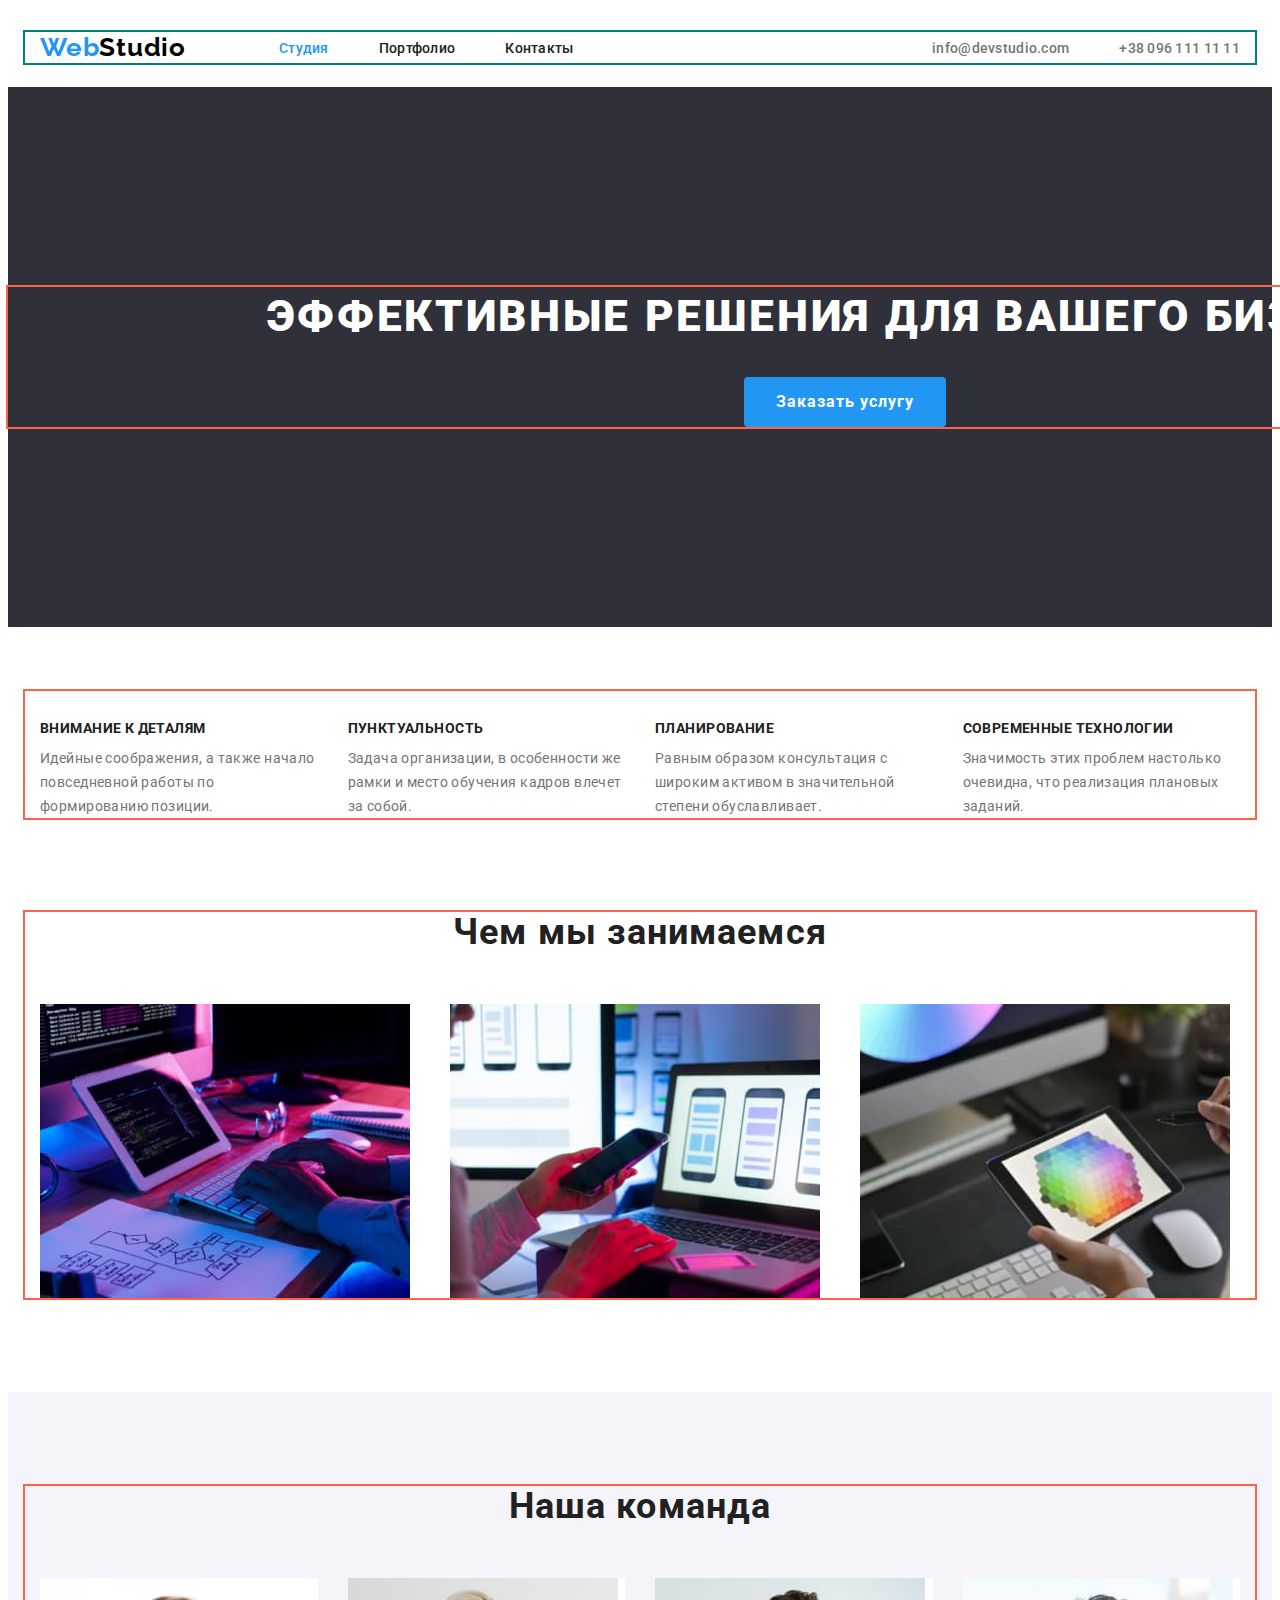
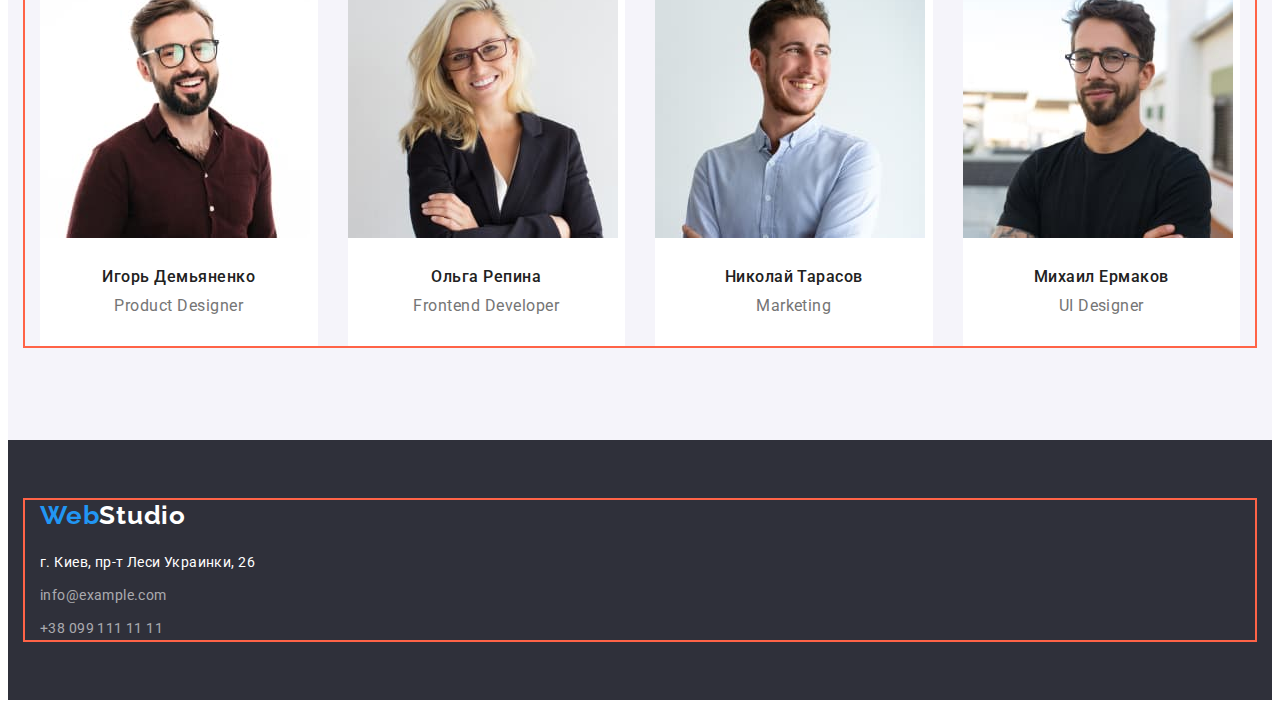
==== index.html @ b72fddce "fixed items lists" ====
<!DOCTYPE html>
<html lang="ru">
<head>
    <meta charset="UTF-8">
    <meta http-equiv="X-UA-Compatible" content="IE=edge">
    <meta name="viewport" content="width=device-width, initial-scale=1.0">
    <title>Веб Студия</title>
    <link rel="stylesheet" href="https://cdnjs.cloudflare.com/ajax/libs/modern-normalize/1.0.0/modern-normalize.min.css"
        integrity="sha512-ISS7cAi1PEhQ8jnbJpJZMd29NlhNj4AWYyLOSp2CE/CsHxTCu+r+t0D2yoJudVrd0/8fTVPUVDzY5Tvli75u/g=="
        crossorigin="anonymous" />
    <link rel="preconnect" href="https://fonts.gstatic.com">
    <link href="https://fonts.googleapis.com/css2?family=Raleway:wght@700&family=Roboto:wght@400;500;700;900&display=swap"
        rel="stylesheet">
    <link rel="stylesheet" href="./css/styles.css">
</head>

<body>

     <!-- Шапка! -->
    <header class="page-header">
        <div class="container">
            <nav class="main-nav">
                <a  class="logo logo-light-theme link"
                    href="#"
                    target="_blank"
                    rel="noopener noreferrer"
                    lang="en"
                    aria-label="Web Studio">
                    <span class="logo-text">Web</span>Studio
                </a>
                <ul class="site-nav list">
                    <li class="nav-item">
                        <a class="nav-link link current-page" href="./index.html">Студия</a>
                    </li>
                    <li class="nav-item">
                        <a class="nav-link link" href="./portfolio.html">Портфолио</a>
                    </li>
                    <li class="nav-item">
                        <a class="nav-link link" href="#">Контакты</a>
                    </li>
                </ul>
            </nav>

            <ul class="contacts-header list">
                <li class="contacts-header-item">
                    <a class="contacts-header-link link" href="mailto:info@devstudio.com">info@devstudio.com</a>
                </li>
                <li class="contacts-header-item tel">
                    <a class="contacts-header-link link tel" href="tel:+380961111111">+38 096 111 11 11</a>
                </li>
            </ul>
        </div>
    </header>


    <main>

        <!-- Герой!  -->

        <section class="hero">
            <div class="container">
                <h1 class="hero-title">Эффективные решения для вашего бизнеса</h1>
                <button class="modal-button button" type="button">Заказать услугу</button>
            </div>
        </section>


        <!-- Особенности! -->

        <section class="features">
            <div class="container">
                <h2 class="visually-hidden">Наши Особенности</h2>
                <ul class="features-list list">
                    <li class="features-item">
                        <h3 class="features-title">Внимание к деталям</h3>
                        <p class="features-desc">Идейные соображения, а также начало повседневной работы по формированию позиции.</p>
                    </li>
                    <li class="features-item">
                        <h3 class="features-title">Пунктуальность</h3>
                        <p class="features-desc">Задача организации, в особенности же рамки и место обучения кадров влечет за собой.</p>
                    </li>
                    <li class="features-item">
                        <h3 class="features-title">Планирование</h3>
                        <p class="features-desc">Равным образом консультация с широким активом в значительной степени обуславливает.</p>
                    </li>
                    <li class="features-item">
                        <h3 class="features-title">Современные технологии</h3>
                        <p class="features-desc">Значимость этих проблем настолько очевидна, что реализация плановых заданий.</p>
                    </li>
                </ul>
            </div>
        </section>

        <!-- Галерея студии! -->

        <section class="gallery ">
            <div class="container">
                <h2 class="section-heading">Чем мы занимаемся</h2>
                <ul class="gallery-list list">
                    <li class="gallery-item">
                        <img 
                            class="gallery-img"
                            src="./images/main/main-studio/work-process-01.jpg" 
                            alt="Сотрудник пишет код"
                            width="370"
                            height="294">
                    </li>
                    <li class="gallery-item">
                        <img 
                            class="gallery-img"
                            src="./images/main/main-studio/work-process-02.jpg" 
                            alt="Сотрудник адаптирует сайт под мобильные устройства" 
                            width="370"
                            height="294">
                    </li>
                    <li class="gallery-item">
                        <img 
                            class="gallery-img"
                            src="./images/main/main-studio/work-process-03.jpg" 
                            alt="Дизайнер работает с палитрой" 
                            width="370"
                            height="294">
                    </li>
                </ul>
            </div>
        </section>

        <!-- Сотрудники! -->

        <section class="employees">
            <div class="container">
                <h2 class="section-heading">Наша команда</h2>
                <ul class="employees-list list">
                    <li class="employee-card">
                        <img 
                            class="employee-img"
                            src="./images/main/main-employees/employee-01.jpg" 
                            alt="Игорь Демьяненко"
                            width="270"
                            height="260">
                        <h3 class="employee-name">Игорь Демьяненко</h3>
                        <p class="employee-speciality" lang="en">Product Designer</p>
                    </li>
                    <li class="employee-card">
                        <img 
                            class="employee-img"
                            src="./images/main/main-employees/employee-02.jpg" 
                            alt="Ольга Репина" 
                            width="270"
                            height="260">
                        <h3 class="employee-name">Ольга Репина</h3>
                        <p class="employee-speciality" lang="en">Frontend Developer</p>
                    </li>
                    <li class="employee-card">
                        <img 
                            class="employee-img"
                            src="./images/main/main-employees/employee-03.jpg" 
                            alt="Николай Тарасов" 
                            width="270"
                            height="260">
                        <h3 class="employee-name">Николай Тарасов</h3>
                        <p class="employee-speciality" lang="en">Marketing</p>
                    </li>
                    <li class="employee-card">
                        <img 
                            class="employee-img"
                            src="./images/main/main-employees/employee-04.jpg" 
                            alt="Михаил Ермаков" 
                            width="270"
                            height="260">
                        <h3 class="employee-name">Михаил Ермаков</h3>
                        <p class="employee-speciality" lang="en">UI Designer</p>
                    </li>
                </ul>
            </div>
        </section>
    </main>


    <!-- Подвал! -->

    <footer class="footer">
        <div class="container">
            <a 
                class="logo logo-dark-theme link"
                href="#"
                target="_blank"
                rel="noopener noreferrer"
                lang="en"
                aria-label="Web Studio">
                <span class="logo-text">Web</span>Studio
            </a>

            <address class="address">
                <p class="address-info">г. Киев, пр-т Леси Украинки, 26</p>
                <ul class="contacts-footer list">
                    <li class="contacts-footer-item">
                        <a class="contacts-footer-link link mail" href="mailto:info@example.com">info@example.com</a>
                    </li>
                    <li class="contacts-footer-item">
                        <a class="contacts-footer-link link" href="tel:+380991111111">+38 099 111 11 11</a>
                    </li>
                </ul>
            </address>
        </div>
    </footer>   
</body>

</html>
---- css/styles.css ----
/* основной шрифт  "Roboto", sans-serif */
/* вторичный шрифт  "Raleway", sans-serif */
/* цвет основного текста #757575 */
/* вторичный цвет текста   #212121 */
/* основной цвет фона  #fff */
/* вторичный цвет фона  #f5f4fa */
/* фон подвала 2F303A */
/* акцент #18A0FB */
/* верхний и нижний внутренний отступ секций: 94px */

:root {
  --main-font: "Roboto", sans-serif;
  --secondary-font: "Raleway", sans-serif;
  --primary-text-color: #757575;
  --secondary-text-color: #212121;
  --primary-background-color: #fff;
  --secondary-background-color: #f5f4fa;
  --footer-background: #2f303a;
  --accent-color: #2196f3;
  --section-padding-top-and-bottom: 94px;
}

body {
  font-family: var(--main-font);
  color: var(--primary-text-color);
}

.list {
  list-style: none;
}

.link {
  text-decoration: none;
}

.address {
  font-style: normal;
}

.visually-hidden {
  position: absolute !important;
  clip: rect(1px 1px 1px 1px); /* IE6, IE7 */
  clip: rect(1px, 1px, 1px, 1px);
  padding: 0 !important;
  border: 0 !important;
  height: 1px !important;
  width: 1px !important;
  overflow: hidden;
}

h1,
h2,
h3,
h4,
h5,
h6,
p {
  margin: 0;
}

ol,
ul {
  margin: 0;
  padding: 0;
}

img {
  display: block;
}

/* ==============HEADER!!!=============== */
.page-header {
  background-color: var(--primary-background-color);
  padding-top: 24px;
  padding-bottom: 24px;
}

.page-header .container {
  display: flex;
  align-items: center;
  width: 1200px;
  margin: 0 auto;
  padding-left: 15px;
  padding-right: 15px;
  outline: 2px solid teal;
}

.main-nav {
  display: flex;
  align-items: center;
}

.site-nav {
  display: flex;
  margin-left: 93px;
}

.nav-item + .nav-item {
  margin-left: 50px;
}

.nav-link {
  font-weight: 500;
  font-size: 14px;
  line-height: 1.14;
  letter-spacing: 0.02em;
  color: var(--secondary-text-color);
}

.contacts-header {
  display: flex;
  margin-left: auto;
}

.contacts-header-link {
  font-weight: 500;
  font-size: 14px;
  line-height: 1.14;
  letter-spacing: 0.02em;
  color: var(--primary-text-color);
}

.contacts-header-item .tel {
  margin-left: 50px;
}

.nav-link:hover,
.nav-link:focus,
.contacts-header-link:hover,
.contacts-header-link:focus {
  color: var(--accent-color);
}
/* ===============HEADER END!!!=================== */

/* ===============HERO!!!======================= */
.hero {
  padding-top: 200px;
  padding-bottom: 200px;
  background-color: var(--footer-background);
  text-align: center;
}

.hero .container {
  padding-left: 237px;
  padding-right: 237px;
}

.hero-title {
  margin-bottom: 30px;
  font-weight: 900;
  font-size: 44px;
  line-height: 1.36;
  letter-spacing: 0.06em;
  text-transform: uppercase;
  color: #fff;
}

.modal-button {
  padding: 10px 32px;
  border-radius: 4px;
  min-width: 200px;
  font-weight: 700;
  font-size: 16px;
  line-height: 1.87;
  letter-spacing: 0.06em;
  color: #fff;
  background-color: var(--accent-color);
  border: none;
}
/* ===============HERO END!!!======================= */

/* ===============FEATURES SECTION!!!================ */
.features {
  padding-top: var(--section-padding-top-and-bottom);
  padding-bottom: var(--section-padding-top-and-bottom);
}

.features-list {
  display: flex;
  margin-left: -30px;
  margin-top: -30px;
}

.features-item {
  margin-left: 30px;
  margin-top: 30px;
  flex-basis: calc(100% / 4 - 30px);
}

.features-title {
  margin-bottom: 10px;
  font-weight: 700;
  font-size: 14px;
  line-height: 1.14;
  letter-spacing: 0.03em;
  text-transform: uppercase;
  color: var(--secondary-text-color);
}

.features-desc {
  font-size: 14px;
  line-height: 1.71;
  letter-spacing: 0.03em;
}

/* ===============FEATURES SECTION END!!!================ */

/* ===============GALLERY SECTION!!!====================== */
.gallery {
  padding-bottom: var(--section-padding-top-and-bottom);
}

.gallery-list {
  display: flex;
  flex-wrap: wrap;
  margin-left: -30px;
  margin-top: -30px;
}

.gallery-item {
  margin-left: 30px;
  margin-top: 30px;
  flex-basis: calc(100% / 3 - 30px);
}
/* ===============GALLERY SECTION END!!!====================== */

/* ===============EMPLOYEES SECTION!!!============================== */
.employees {
  padding-top: var(--section-padding-top-and-bottom);
  padding-bottom: var(--section-padding-top-and-bottom);
  background-color: var(--secondary-background-color);
}

.employees-list {
  display: flex;
  flex-wrap: wrap;
  margin-left: -30px;
  margin-top: -30px;
}

.employee-img {
  margin-bottom: 30px;
}

.employee-card {
  margin-left: 30px;
  margin-top: 30px;
  padding-bottom: 30px;
  flex-basis: calc(100% / 4 - 30px);
  background-color: #fff;
}

.employee-name {
  margin-bottom: 10px;
  text-align: center;
  font-weight: 500;
  font-size: 16px;
  line-height: 1.18;
  letter-spacing: 0.03em;
  color: var(--secondary-text-color);
}

.employee-speciality {
  text-align: center;
  font-size: 16px;
  line-height: 1.18;
  letter-spacing: 0.03em;
  color: var(--primary-text-color);
}
/* ===============EMPLOYEES SECTION END!!!============================== */

/* ===============FOOTER!!!=================================== */
.footer {
  padding-top: 60px;
  padding-bottom: 60px;
  background-color: #2f303a;
}

.logo.logo-dark-theme {
  margin-bottom: 20px;
}

.address-info {
  margin-bottom: 9px;
  font-size: 14px;
  line-height: 1.71;
  letter-spacing: 0.03em;
  color: #ffffff;
}

.contacts-footer-link {
  font-size: 14px;
  line-height: 1.71;
  letter-spacing: 0.03em;
  color: rgba(255, 255, 255, 0.6);
}

.contacts-footer-link.mail {
  display: block;
  margin-bottom: 9px;
}

/* ===============FOOTER END!!!=================================== */

/* ===============PORTFOLIO!!!================ */
.portfolio {
  padding-top: var(--section-padding-top-and-bottom);
  padding-bottom: var(--section-padding-top-and-bottom);
  border-top: 1px solid #eee;
}
.projects-filter {
  display: flex;
  justify-content: center;
  padding-bottom: 50px;
  outline: 2px solid teal;
}

.filter-option:not(:first-child) {
  margin-left: 8px;
}

.filter-button {
  padding: 6px 22px;
  border-radius: 4px;
  font-size: 16px;
  font-weight: 500;
  line-height: 1.62;
  letter-spacing: 0.03em;
  background-color: #f5f4fa;
  color: var(--secondary-text-color);
  border: none;
}
.accent-btn {
  background-color: var(--accent-color);
  color: var(--primary-background-color);
}

.projects {
  display: flex;
  flex-wrap: wrap;
  margin-left: -30px;
  margin-top: -30px;
  outline: 2px solid teal;
}

.projects-card {
  margin-left: 30px;
  margin-top: 30px;
}

.info-container {
  display: flex;
  flex-direction: column;
  padding: 20px 24px;
  border: 1px solid #eee;
  flex-basis: calc(100% / 3 - 30px);
  border-top: none;
}

.project-title {
  margin-bottom: 4px;
  font-weight: 700;
  font-size: 18px;
  line-height: 2;
  letter-spacing: 0.06em;
  color: var(--secondary-text-color);
}

.project-type {
  font-size: 16px;
  line-height: 1.87;
  letter-spacing: 0.03em;
  color: var(--primary-text-color);
}
/* ==================PORTFOLIO END!!!======================= */

/* =============COMPONENTS!!!=============== */
.logo {
  font-family: var(--secondary-font);
  font-weight: 700;
  font-size: 26px;
  line-height: 1.19;
  letter-spacing: 0.03em;
}

.logo-dark-theme {
  display: block;
  margin-bottom: 20px;
  color: #fff;
}

.logo-light-theme {
  color: #000;
}

.logo-text {
  color: var(--accent-color);
}

.button {
  font-family: inherit;
  font-size: 16px;
  cursor: pointer;
}

.button:hover,
.button:focus {
  background-color: var(--accent-color);
  color: #fff;
}

.section-heading {
  margin-bottom: 50px;
  font-weight: 700;
  font-size: 36px;
  line-height: 1.16;
  letter-spacing: 0.03em;
  text-align: center;
  color: var(--secondary-text-color);
}

.current-page {
  color: var(--accent-color);
}

.container {
  width: 1200px;
  margin: 0 auto;
  padding-left: 15px;
  padding-right: 15px;
  outline: 2px solid tomato;
}
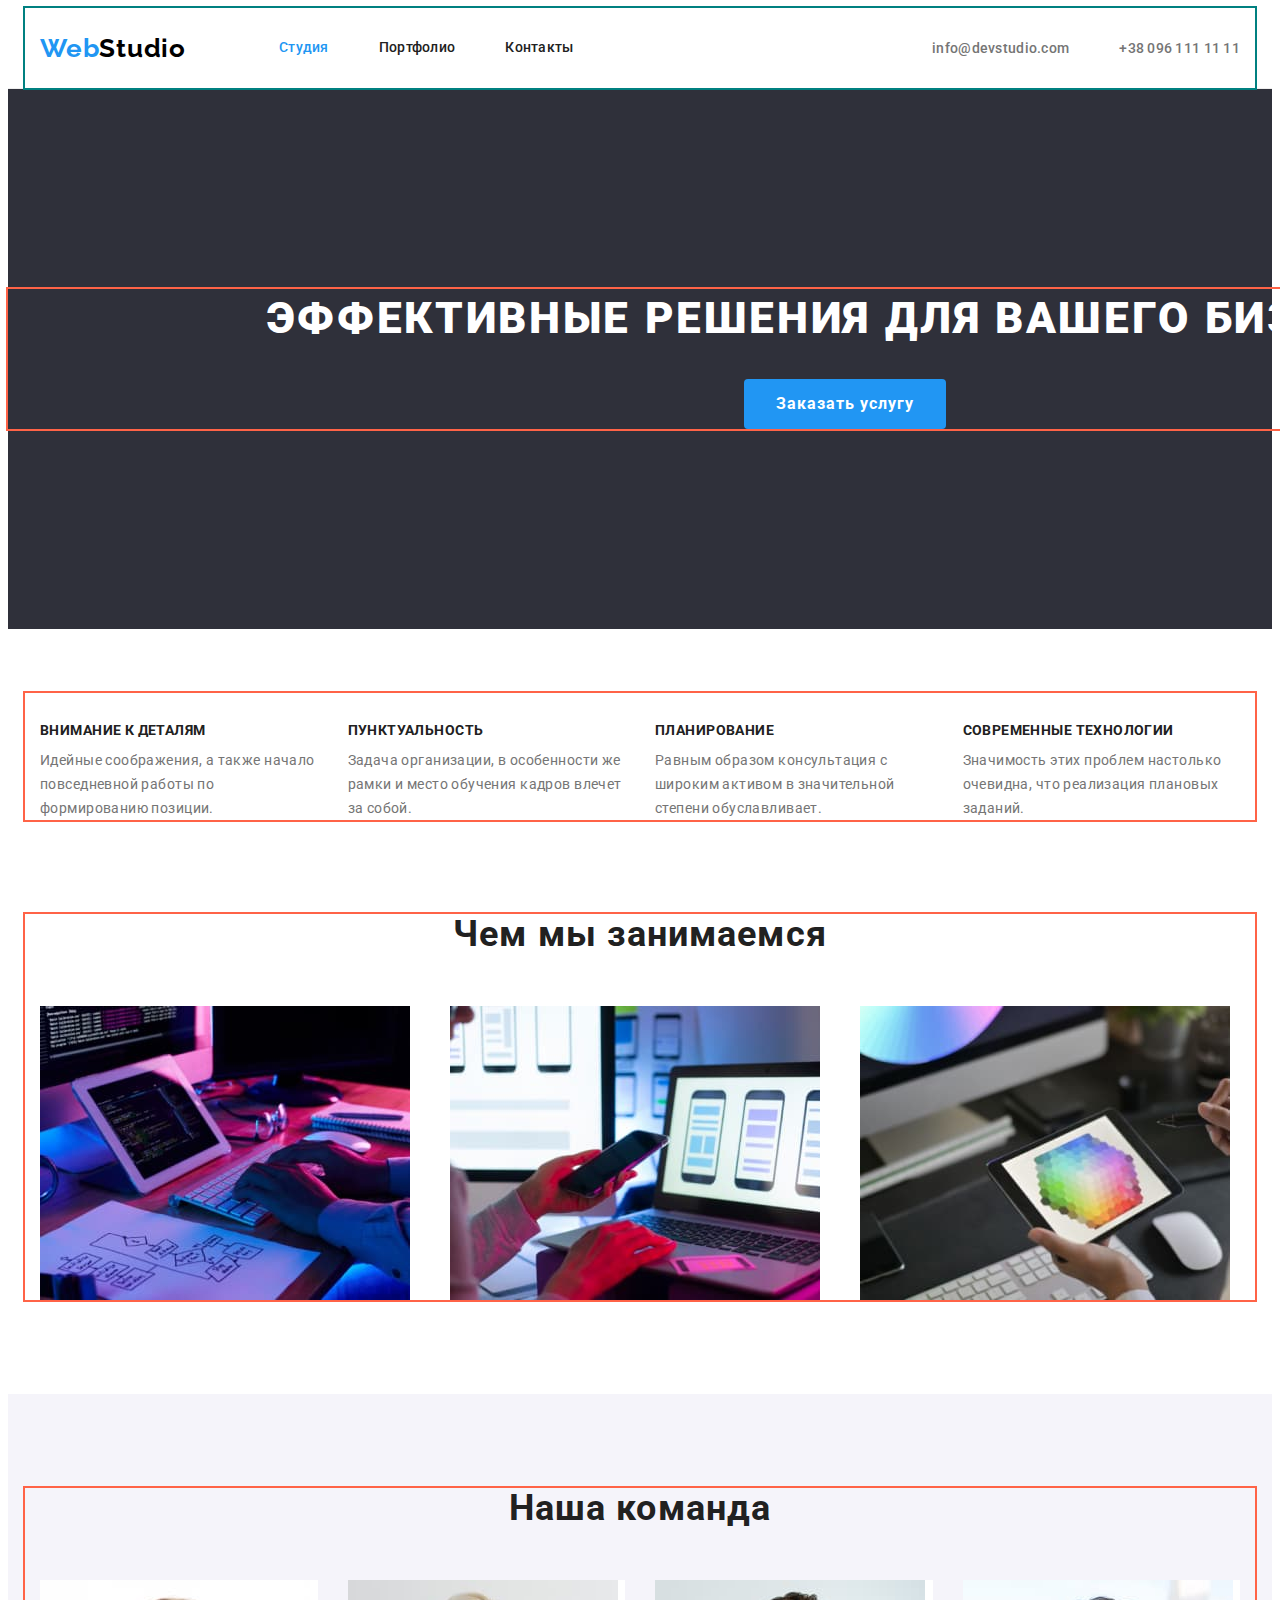
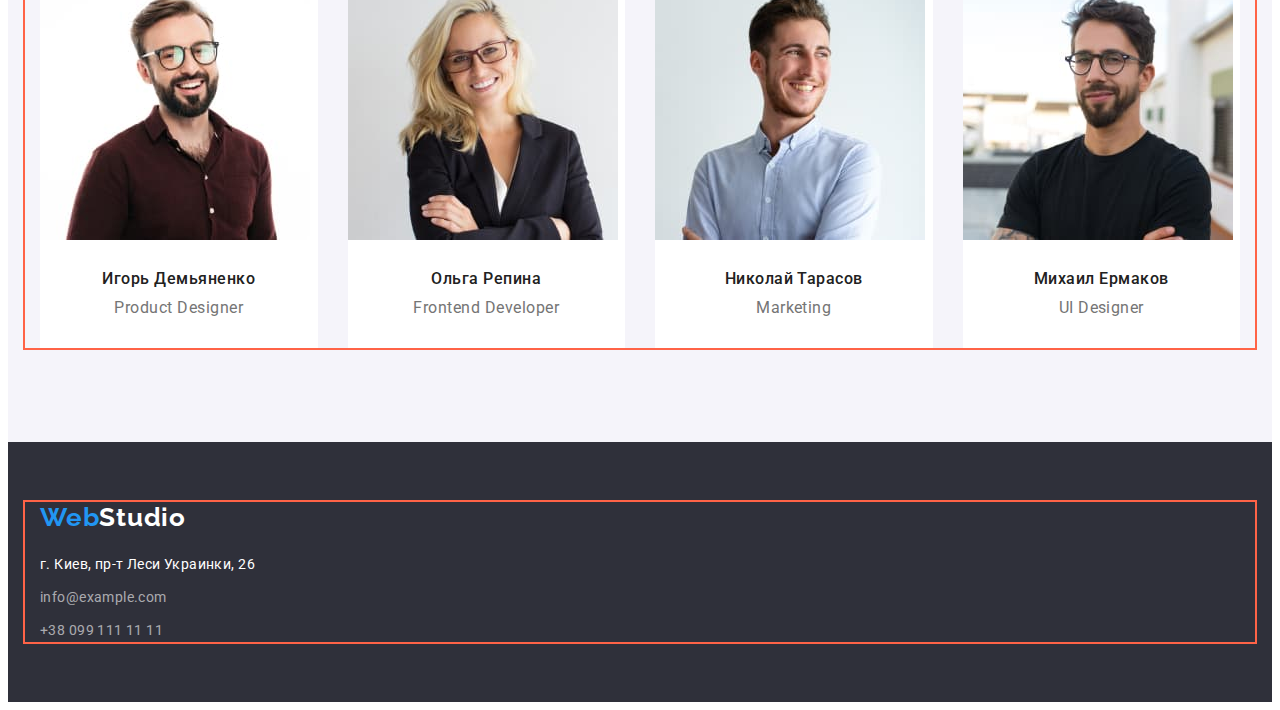
==== commit fb6f6f93: "fixed margins and paddings" ====
--- a/index.html
+++ b/index.html
@@ -46,7 +46,7 @@
                     <a class="contacts-header-link link" href="mailto:info@devstudio.com">info@devstudio.com</a>
                 </li>
                 <li class="contacts-header-item tel">
-                    <a class="contacts-header-link link tel" href="tel:+380961111111">+38 096 111 11 11</a>
+                    <a class="contacts-header-link link" href="tel:+380961111111">+38 096 111 11 11</a>
                 </li>
             </ul>
         </div>
@@ -67,7 +67,7 @@
 
         <!-- Особенности! -->
 
-        <section class="features">
+        <section class="features section">
             <div class="container">
                 <h2 class="visually-hidden">Наши Особенности</h2>
                 <ul class="features-list list">
@@ -93,7 +93,7 @@
 
         <!-- Галерея студии! -->
 
-        <section class="gallery ">
+        <section class="gallery section">
             <div class="container">
                 <h2 class="section-heading">Чем мы занимаемся</h2>
                 <ul class="gallery-list list">
@@ -127,7 +127,7 @@
 
         <!-- Сотрудники! -->
 
-        <section class="employees">
+        <section class="employees section">
             <div class="container">
                 <h2 class="section-heading">Наша команда</h2>
                 <ul class="employees-list list">
@@ -194,8 +194,8 @@
             <address class="address">
                 <p class="address-info">г. Киев, пр-т Леси Украинки, 26</p>
                 <ul class="contacts-footer list">
-                    <li class="contacts-footer-item">
-                        <a class="contacts-footer-link link mail" href="mailto:info@example.com">info@example.com</a>
+                    <li class="contacts-footer-item mail">
+                        <a class="contacts-footer-link link" href="mailto:info@example.com">info@example.com</a>
                     </li>
                     <li class="contacts-footer-item">
                         <a class="contacts-footer-link link" href="tel:+380991111111">+38 099 111 11 11</a>
--- a/css/styles.css
+++ b/css/styles.css
@@ -25,6 +25,26 @@
   color: var(--primary-text-color);
 }
 
+h1,
+h2,
+h3,
+h4,
+h5,
+h6,
+p {
+  margin: 0;
+}
+
+ol,
+ul {
+  margin: 0;
+  padding: 0;
+}
+
+img {
+  display: block;
+}
+
 .list {
   list-style: none;
 }
@@ -48,31 +68,10 @@
   overflow: hidden;
 }
 
-h1,
-h2,
-h3,
-h4,
-h5,
-h6,
-p {
-  margin: 0;
-}
-
-ol,
-ul {
-  margin: 0;
-  padding: 0;
-}
-
-img {
-  display: block;
-}
-
 /* ==============HEADER!!!=============== */
 .page-header {
   background-color: var(--primary-background-color);
-  padding-top: 24px;
-  padding-bottom: 24px;
+  border-bottom: 1px solid #eee;
 }
 
 .page-header .container {
@@ -100,6 +99,9 @@
 }
 
 .nav-link {
+  display: block;
+  padding-top: 32px;
+  padding-bottom: 32px;
   font-weight: 500;
   font-size: 14px;
   line-height: 1.14;
@@ -120,7 +122,7 @@
   color: var(--primary-text-color);
 }
 
-.contacts-header-item .tel {
+.contacts-header-item.tel {
   margin-left: 50px;
 }
 
@@ -170,11 +172,6 @@
 /* ===============HERO END!!!======================= */
 
 /* ===============FEATURES SECTION!!!================ */
-.features {
-  padding-top: var(--section-padding-top-and-bottom);
-  padding-bottom: var(--section-padding-top-and-bottom);
-}
-
 .features-list {
   display: flex;
   margin-left: -30px;
@@ -206,8 +203,8 @@
 /* ===============FEATURES SECTION END!!!================ */
 
 /* ===============GALLERY SECTION!!!====================== */
-.gallery {
-  padding-bottom: var(--section-padding-top-and-bottom);
+.gallery.section {
+  padding-top: 0;
 }
 
 .gallery-list {
@@ -225,9 +222,7 @@
 /* ===============GALLERY SECTION END!!!====================== */
 
 /* ===============EMPLOYEES SECTION!!!============================== */
-.employees {
-  padding-top: var(--section-padding-top-and-bottom);
-  padding-bottom: var(--section-padding-top-and-bottom);
+.employees.section {
   background-color: var(--secondary-background-color);
 }
 
@@ -295,7 +290,7 @@
   color: rgba(255, 255, 255, 0.6);
 }
 
-.contacts-footer-link.mail {
+.contacts-footer-item.mail {
   display: block;
   margin-bottom: 9px;
 }
@@ -303,11 +298,6 @@
 /* ===============FOOTER END!!!=================================== */
 
 /* ===============PORTFOLIO!!!================ */
-.portfolio {
-  padding-top: var(--section-padding-top-and-bottom);
-  padding-bottom: var(--section-padding-top-and-bottom);
-  border-top: 1px solid #eee;
-}
 .projects-filter {
   display: flex;
   justify-content: center;
@@ -430,3 +420,9 @@
   padding-right: 15px;
   outline: 2px solid tomato;
 }
+
+.section {
+  padding-top: var(--section-padding-top-and-bottom);
+  padding-bottom: var(--section-padding-top-and-bottom);
+  border-color: var(--primary-background-color);
+}
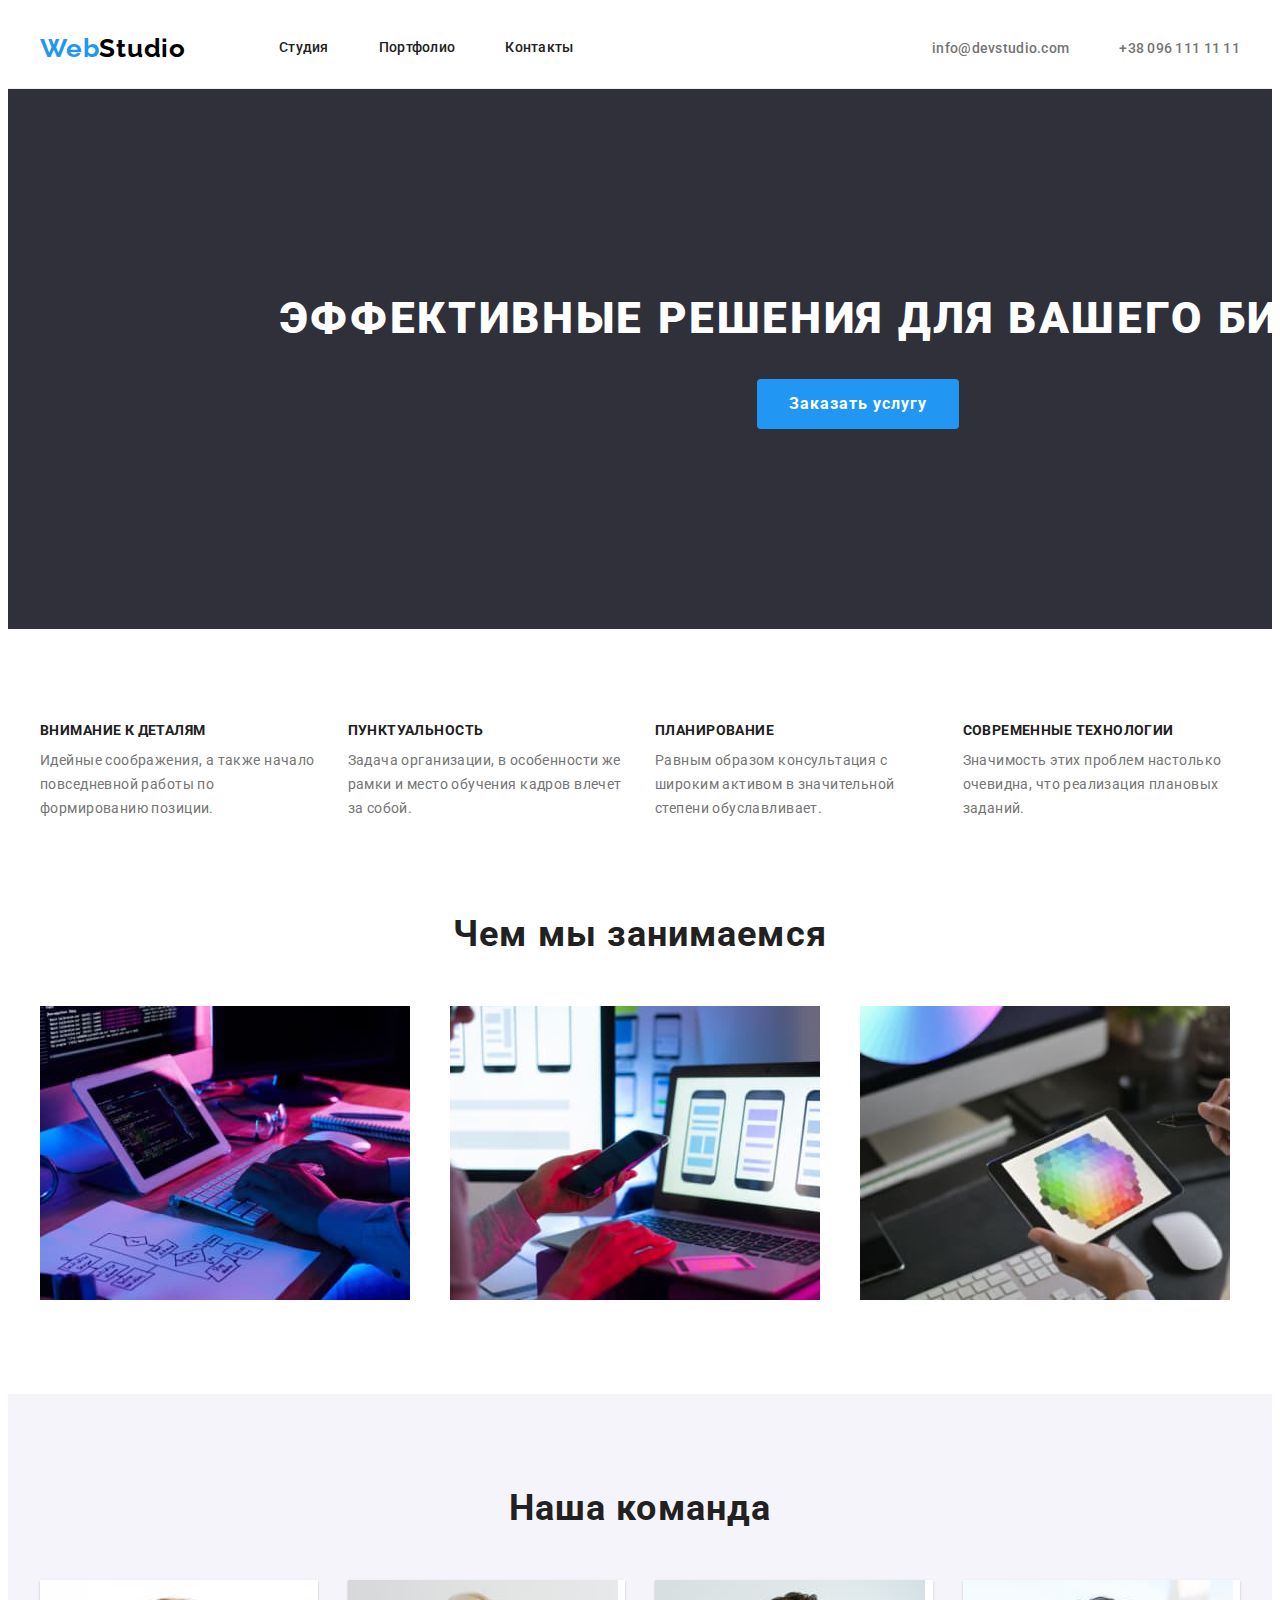
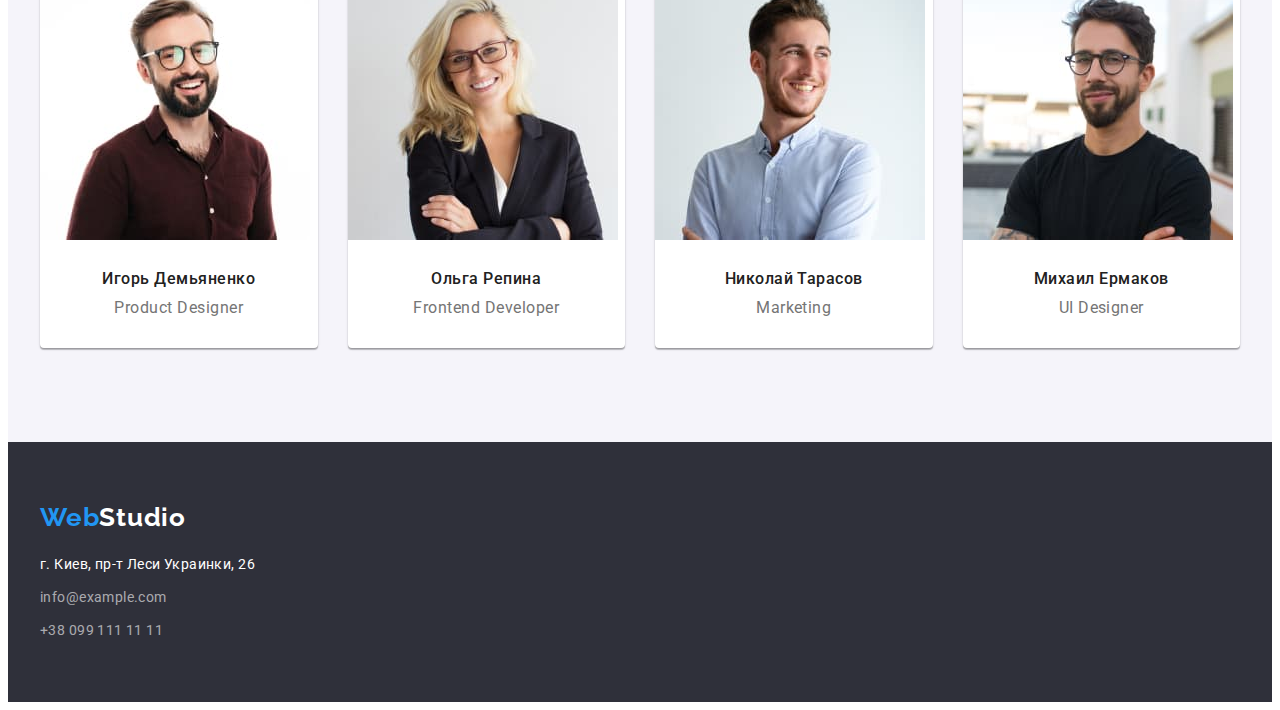
==== commit c3672bad: "fixed files according to  mentor's recommendations" ====
--- a/index.html
+++ b/index.html
@@ -67,7 +67,7 @@
 
         <!-- Особенности! -->
 
-        <section class="features section">
+        <section class="features">
             <div class="container">
                 <h2 class="visually-hidden">Наши Особенности</h2>
                 <ul class="features-list list">
@@ -93,7 +93,7 @@
 
         <!-- Галерея студии! -->
 
-        <section class="gallery section">
+        <section class="gallery">
             <div class="container">
                 <h2 class="section-heading">Чем мы занимаемся</h2>
                 <ul class="gallery-list list">
@@ -127,7 +127,7 @@
 
         <!-- Сотрудники! -->
 
-        <section class="employees section">
+        <section class="employees">
             <div class="container">
                 <h2 class="section-heading">Наша команда</h2>
                 <ul class="employees-list list">
--- a/css/styles.css
+++ b/css/styles.css
@@ -68,20 +68,78 @@
   overflow: hidden;
 }
 
+/* =============COMPONENTS!!!=============== */
+.logo {
+  font-family: var(--secondary-font);
+  font-weight: 700;
+  font-size: 26px;
+  line-height: 1.19;
+  letter-spacing: 0.03em;
+}
+
+.logo-dark-theme {
+  display: block;
+  margin-bottom: 20px;
+  color: #fff;
+}
+
+.logo-light-theme {
+  padding-top: 24px;
+  padding-bottom: 24px;
+  color: #000;
+}
+
+.logo-text {
+  color: var(--accent-color);
+}
+
+.button {
+  font-family: inherit;
+  cursor: pointer;
+}
+
+.button:hover,
+.button:focus {
+  background-color: var(--accent-color);
+  color: #fff;
+}
+
+.section-heading {
+  margin-bottom: 50px;
+  font-weight: 700;
+  font-size: 36px;
+  line-height: 1.16;
+  letter-spacing: 0.03em;
+  text-align: center;
+  color: var(--secondary-text-color);
+}
+
+.current-page {
+  color: var(--accent-color);
+}
+
+.container {
+  width: 1200px;
+  margin: 0 auto;
+  padding-left: 15px;
+  padding-right: 15px;
+}
+
+.section {
+  padding-top: var(--section-padding-top-and-bottom);
+  padding-bottom: var(--section-padding-top-and-bottom);
+  border-color: var(--primary-background-color);
+}
+
 /* ==============HEADER!!!=============== */
 .page-header {
   background-color: var(--primary-background-color);
   border-bottom: 1px solid #eee;
 }
 
-.page-header .container {
+.page-header > .container {
   display: flex;
   align-items: center;
-  width: 1200px;
-  margin: 0 auto;
-  padding-left: 15px;
-  padding-right: 15px;
-  outline: 2px solid teal;
 }
 
 .main-nav {
@@ -115,6 +173,8 @@
 }
 
 .contacts-header-link {
+  padding-top: 32px;
+  padding-bottom: 32px;
   font-weight: 500;
   font-size: 14px;
   line-height: 1.14;
@@ -142,9 +202,9 @@
   text-align: center;
 }
 
-.hero .container {
-  padding-left: 237px;
-  padding-right: 237px;
+.hero > .container {
+  padding-left: 250px;
+  padding-right: 250px;
 }
 
 .hero-title {
@@ -172,6 +232,12 @@
 /* ===============HERO END!!!======================= */
 
 /* ===============FEATURES SECTION!!!================ */
+.features {
+  padding-top: var(--section-padding-top-and-bottom);
+  padding-bottom: var(--section-padding-top-and-bottom);
+  border-color: var(--primary-background-color);
+}
+
 .features-list {
   display: flex;
   margin-left: -30px;
@@ -203,8 +269,10 @@
 /* ===============FEATURES SECTION END!!!================ */
 
 /* ===============GALLERY SECTION!!!====================== */
-.gallery.section {
+.gallery {
   padding-top: 0;
+  padding-bottom: var(--section-padding-top-and-bottom);
+  border-color: var(--primary-background-color);
 }
 
 .gallery-list {
@@ -222,7 +290,9 @@
 /* ===============GALLERY SECTION END!!!====================== */
 
 /* ===============EMPLOYEES SECTION!!!============================== */
-.employees.section {
+.employees {
+  padding-top: var(--section-padding-top-and-bottom);
+  padding-bottom: var(--section-padding-top-and-bottom);
   background-color: var(--secondary-background-color);
 }
 
@@ -233,16 +303,19 @@
   margin-top: -30px;
 }
 
-.employee-img {
-  margin-bottom: 30px;
-}
-
 .employee-card {
   margin-left: 30px;
   margin-top: 30px;
-  padding-bottom: 30px;
   flex-basis: calc(100% / 4 - 30px);
   background-color: #fff;
+  border-bottom-right-radius: 4px;
+  border-bottom-left-radius: 4px;
+  box-shadow: 0px 1px 3px rgba(0, 0, 0, 0.12), 0px 1px 1px rgba(0, 0, 0, 0.14),
+    0px 2px 1px rgba(0, 0, 0, 0.2);
+}
+
+.employee-img {
+  margin-bottom: 30px;
 }
 
 .employee-name {
@@ -256,8 +329,8 @@
 }
 
 .employee-speciality {
+  padding-bottom: 30px;
   text-align: center;
-  font-size: 16px;
   line-height: 1.18;
   letter-spacing: 0.03em;
   color: var(--primary-text-color);
@@ -298,11 +371,16 @@
 /* ===============FOOTER END!!!=================================== */
 
 /* ===============PORTFOLIO!!!================ */
+.portfolio {
+  padding-top: var(--section-padding-top-and-bottom);
+  padding-bottom: var(--section-padding-top-and-bottom);
+  border-color: var(--primary-background-color);
+}
+
 .projects-filter {
   display: flex;
   justify-content: center;
-  padding-bottom: 50px;
-  outline: 2px solid teal;
+  margin-bottom: 50px;
 }
 
 .filter-option:not(:first-child) {
@@ -312,7 +390,6 @@
 .filter-button {
   padding: 6px 22px;
   border-radius: 4px;
-  font-size: 16px;
   font-weight: 500;
   line-height: 1.62;
   letter-spacing: 0.03em;
@@ -320,7 +397,7 @@
   color: var(--secondary-text-color);
   border: none;
 }
-.accent-btn {
+.active-btn {
   background-color: var(--accent-color);
   color: var(--primary-background-color);
 }
@@ -330,20 +407,17 @@
   flex-wrap: wrap;
   margin-left: -30px;
   margin-top: -30px;
-  outline: 2px solid teal;
 }
 
 .projects-card {
   margin-left: 30px;
   margin-top: 30px;
-}
-
-.info-container {
-  display: flex;
-  flex-direction: column;
+  flex-basis: calc(100% / 3 - 30px);
+}
+
+.card-content {
   padding: 20px 24px;
   border: 1px solid #eee;
-  flex-basis: calc(100% / 3 - 30px);
   border-top: none;
 }
 
@@ -357,72 +431,8 @@
 }
 
 .project-type {
-  font-size: 16px;
   line-height: 1.87;
   letter-spacing: 0.03em;
   color: var(--primary-text-color);
 }
 /* ==================PORTFOLIO END!!!======================= */
-
-/* =============COMPONENTS!!!=============== */
-.logo {
-  font-family: var(--secondary-font);
-  font-weight: 700;
-  font-size: 26px;
-  line-height: 1.19;
-  letter-spacing: 0.03em;
-}
-
-.logo-dark-theme {
-  display: block;
-  margin-bottom: 20px;
-  color: #fff;
-}
-
-.logo-light-theme {
-  color: #000;
-}
-
-.logo-text {
-  color: var(--accent-color);
-}
-
-.button {
-  font-family: inherit;
-  font-size: 16px;
-  cursor: pointer;
-}
-
-.button:hover,
-.button:focus {
-  background-color: var(--accent-color);
-  color: #fff;
-}
-
-.section-heading {
-  margin-bottom: 50px;
-  font-weight: 700;
-  font-size: 36px;
-  line-height: 1.16;
-  letter-spacing: 0.03em;
-  text-align: center;
-  color: var(--secondary-text-color);
-}
-
-.current-page {
-  color: var(--accent-color);
-}
-
-.container {
-  width: 1200px;
-  margin: 0 auto;
-  padding-left: 15px;
-  padding-right: 15px;
-  outline: 2px solid tomato;
-}
-
-.section {
-  padding-top: var(--section-padding-top-and-bottom);
-  padding-bottom: var(--section-padding-top-and-bottom);
-  border-color: var(--primary-background-color);
-}
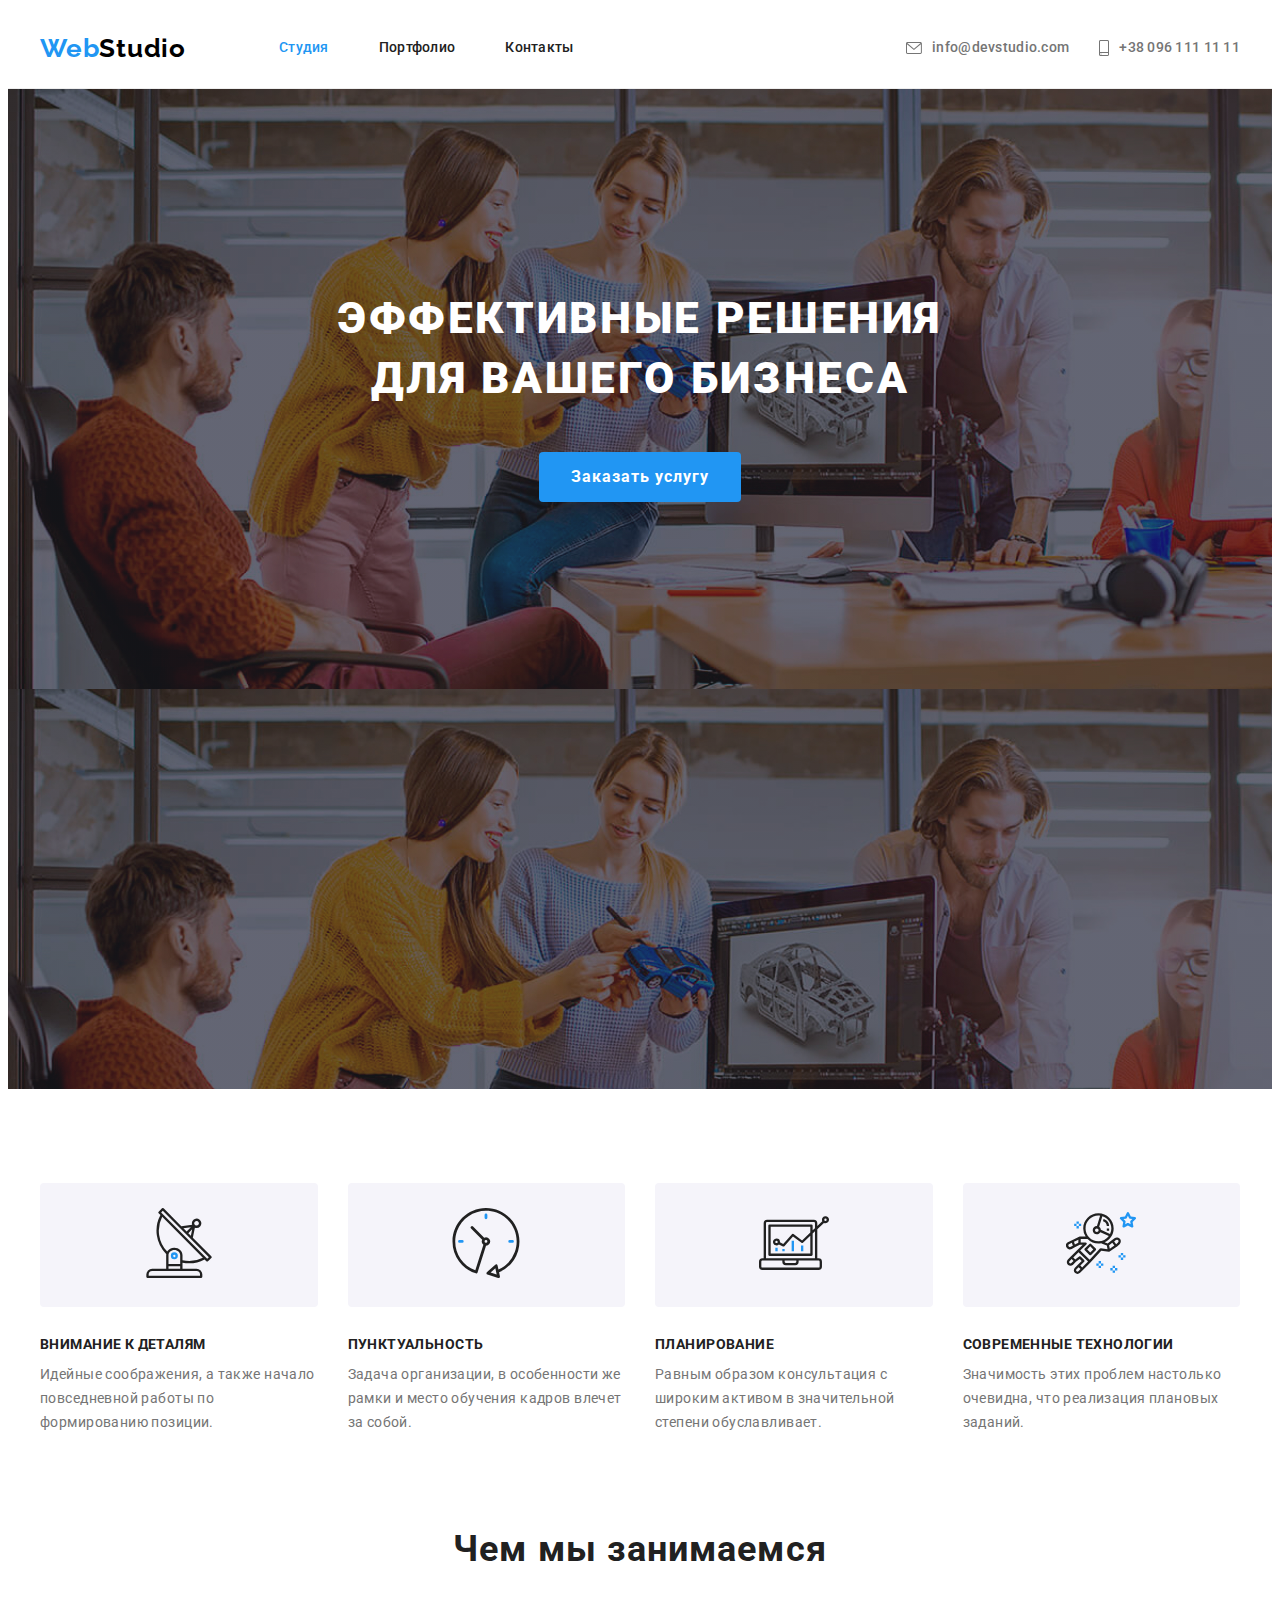
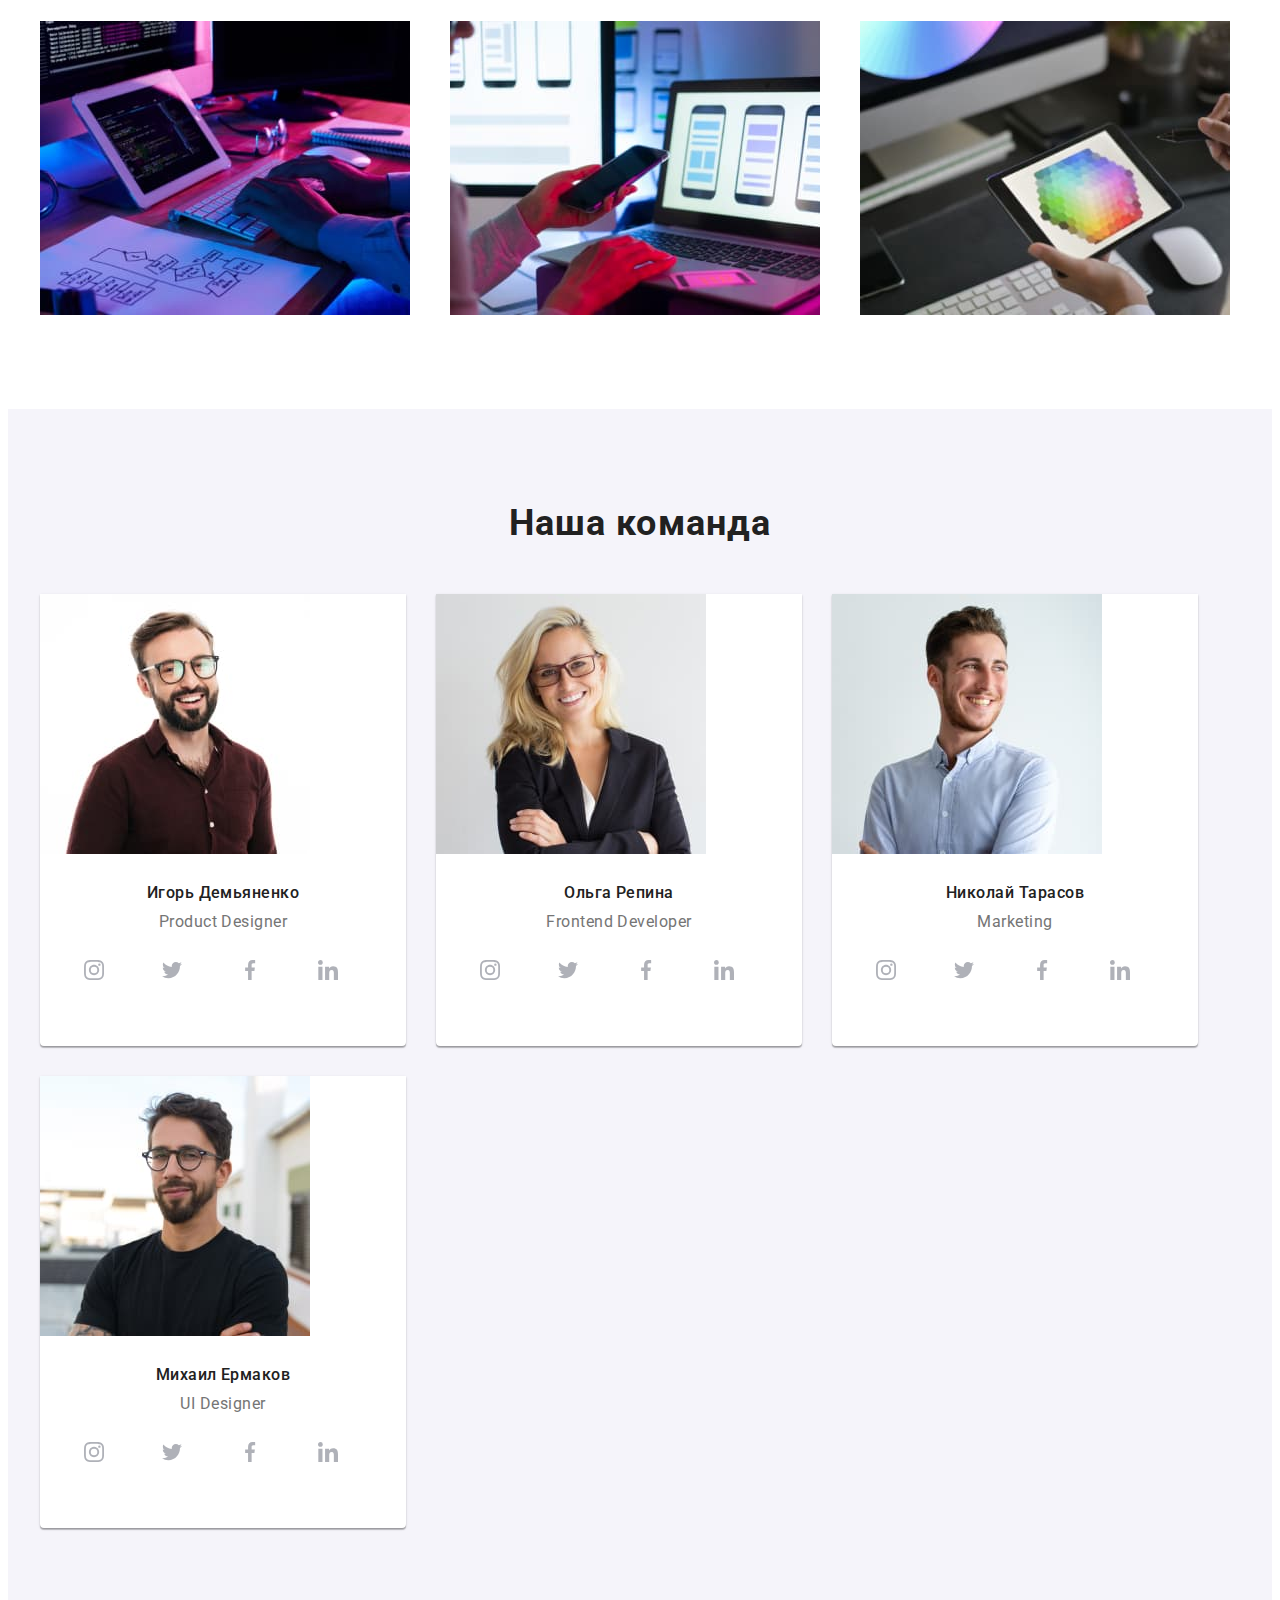
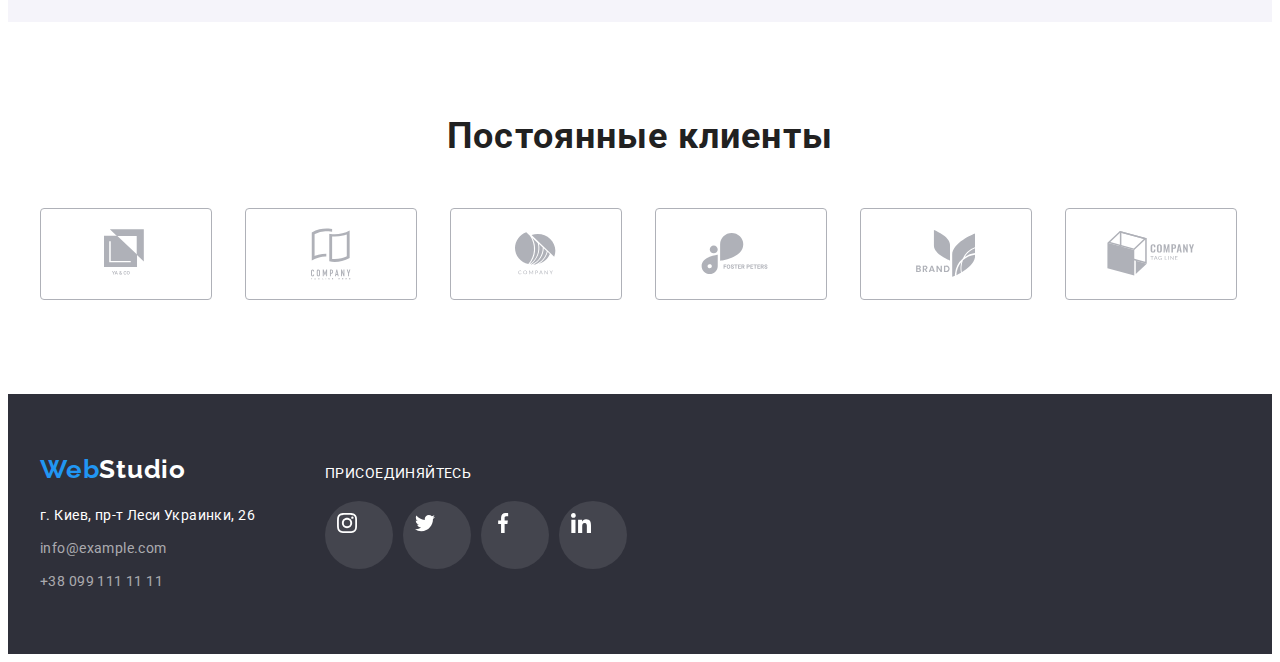
==== commit 2ed1ce22: "added background and icons" ====
--- a/index.html
+++ b/index.html
@@ -26,8 +26,7 @@
                     rel="noopener noreferrer"
                     lang="en"
                     aria-label="Web Studio">
-                    <span class="logo-text">Web</span>Studio
-                </a>
+                    <span class="logo-text">Web</span>Studio</a> 
                 <ul class="site-nav list">
                     <li class="nav-item">
                         <a class="nav-link link current-page" href="./index.html">Студия</a>
@@ -42,11 +41,21 @@
             </nav>
 
             <ul class="contacts-header list">
-                <li class="contacts-header-item">
-                    <a class="contacts-header-link link" href="mailto:info@devstudio.com">info@devstudio.com</a>
+                <li class="contacts-header-item mail">
+                    <a class="contacts-header-link link" href="mailto:info@devstudio.com">
+                        <svg class="contacts-icon" width="16" height="12">
+                            <use href="./images/icons.svg#icon-envelope"></use>
+                        </svg>
+                        <span>info@devstudio.com</span>
+                    </a>
                 </li>
                 <li class="contacts-header-item tel">
-                    <a class="contacts-header-link link" href="tel:+380961111111">+38 096 111 11 11</a>
+                    <a class="contacts-header-link tel link" href="tel:+380961111111">
+                        <svg class="contacts-icon" width="10" height="16">
+                            <use href="./images/icons.svg#icon-smartphone"></use>
+                        </svg>
+                        <span>+38 096 111 11 11</span>
+                    </a>
                 </li>
             </ul>
         </div>
@@ -58,7 +67,7 @@
         <!-- Герой!  -->
 
         <section class="hero">
-            <div class="container">
+            <div class="hero-wrapper">
                 <h1 class="hero-title">Эффективные решения для вашего бизнеса</h1>
                 <button class="modal-button button" type="button">Заказать услугу</button>
             </div>
@@ -67,23 +76,43 @@
 
         <!-- Особенности! -->
 
-        <section class="features">
+        <section class="features section">
             <div class="container">
                 <h2 class="visually-hidden">Наши Особенности</h2>
                 <ul class="features-list list">
                     <li class="features-item">
+                        <div class="features-item-thumb">
+                            <svg width="70" height="70">
+                                <use href="./images/icons.svg#icon-antenna"></use>
+                            </svg>
+                        </div>
                         <h3 class="features-title">Внимание к деталям</h3>
                         <p class="features-desc">Идейные соображения, а также начало повседневной работы по формированию позиции.</p>
                     </li>
                     <li class="features-item">
+                        <div class="features-item-thumb">
+                            <svg width="70" height="70">
+                                <use href="./images/icons.svg#icon-clock"></use>
+                            </svg>
+                        </div>
                         <h3 class="features-title">Пунктуальность</h3>
                         <p class="features-desc">Задача организации, в особенности же рамки и место обучения кадров влечет за собой.</p>
                     </li>
                     <li class="features-item">
+                        <div class="features-item-thumb">
+                            <svg width="70" height="70">
+                                <use href="./images/icons.svg#icon-diagram"></use>
+                            </svg>
+                        </div>
                         <h3 class="features-title">Планирование</h3>
                         <p class="features-desc">Равным образом консультация с широким активом в значительной степени обуславливает.</p>
                     </li>
                     <li class="features-item">
+                        <div class="features-item-thumb">
+                            <svg width="70" height="70">
+                                <use href="./images/icons.svg#icon-astronaut"></use>
+                            </svg>
+                        </div>
                         <h3 class="features-title">Современные технологии</h3>
                         <p class="features-desc">Значимость этих проблем настолько очевидна, что реализация плановых заданий.</p>
                     </li>
@@ -93,9 +122,9 @@
 
         <!-- Галерея студии! -->
 
-        <section class="gallery">
+        <section class="gallery section">
             <div class="container">
-                <h2 class="section-heading">Чем мы занимаемся</h2>
+                <h2 class="section-title">Чем мы занимаемся</h2>
                 <ul class="gallery-list list">
                     <li class="gallery-item">
                         <img 
@@ -127,9 +156,9 @@
 
         <!-- Сотрудники! -->
 
-        <section class="employees">
+        <section class="employees section">
             <div class="container">
-                <h2 class="section-heading">Наша команда</h2>
+                <h2 class="section-title">Наша команда</h2>
                 <ul class="employees-list list">
                     <li class="employee-card">
                         <img 
@@ -138,8 +167,40 @@
                             alt="Игорь Демьяненко"
                             width="270"
                             height="260">
-                        <h3 class="employee-name">Игорь Демьяненко</h3>
-                        <p class="employee-speciality" lang="en">Product Designer</p>
+                        <div class="employee-card-thumb">    
+                            <h3 class="employee-name">Игорь Демьяненко</h3>
+                            <p class="employee-speciality" lang="en">Product Designer</p>
+                            <ul class="social-links list">
+                                <li class="social-links-item">
+                                    <a class="social-links-link" href="#" aria-label="Instagram">
+                                        <svg class="social-links-icon" width="20" height="20">
+                                            <use href="./images/icons.svg#icon-instagram"></use>
+                                        </svg>
+                                    </a>
+                                </li>
+                                <li class="social-links-item">
+                                    <a class="social-links-link" href="#" aria-label="Twitter">
+                                        <svg class="social-links-icon" width="20" height="20">
+                                            <use href="./images/icons.svg#icon-twitter"></use>
+                                        </svg>
+                                    </a>
+                                </li>
+                                <li class="social-links-item">
+                                    <a class="social-links-link" href="#" aria-label="Facebook">
+                                        <svg class="social-links-icon" width="20" height="20">
+                                            <use href="./images/icons.svg#icon-facebook"></use>
+                                        </svg>
+                                    </a>
+                                </li>
+                                <li class="social-links-item">
+                                    <a class="social-links-link" href="#" aria-label="Linkedin">
+                                        <svg class="social-links-icon" width="20" height="20">
+                                            <use href="./images/icons.svg#icon-linkedin"></use>
+                                        </svg>
+                                    </a>
+                                </li>
+                            </ul>
+                        </div>
                     </li>
                     <li class="employee-card">
                         <img 
@@ -148,8 +209,40 @@
                             alt="Ольга Репина" 
                             width="270"
                             height="260">
-                        <h3 class="employee-name">Ольга Репина</h3>
-                        <p class="employee-speciality" lang="en">Frontend Developer</p>
+                        <div class="employee-card-thumb">
+                            <h3 class="employee-name">Ольга Репина</h3>
+                            <p class="employee-speciality" lang="en">Frontend Developer</p>
+                            <ul class="social-links list">
+                                <li class="social-links-item">
+                                    <a class="social-links-link" href="#" aria-label="Instagram">
+                                        <svg class="social-links-icon" width="20" height="20">
+                                            <use href="./images/icons.svg#icon-instagram"></use>
+                                        </svg>
+                                    </a>
+                                </li>
+                                <li class="social-links-item">
+                                    <a class="social-links-link" href="#" aria-label="Twitter">
+                                        <svg class="social-links-icon" width="20" height="20">
+                                            <use href="./images/icons.svg#icon-twitter"></use>
+                                        </svg>
+                                    </a>
+                                </li>
+                                <li class="social-links-item">
+                                    <a class="social-links-link" href="#" aria-label="Facebook">
+                                        <svg class="social-links-icon" width="20" height="20">
+                                            <use href="./images/icons.svg#icon-facebook"></use>
+                                        </svg>
+                                    </a>
+                                </li>
+                                <li class="social-links-item">
+                                    <a class="social-links-link" href="#" aria-label="Linkedin">
+                                        <svg class="social-links-icon" width="20" height="20">
+                                            <use href="./images/icons.svg#icon-linkedin"></use>
+                                        </svg>
+                                    </a>
+                                </li>
+                            </ul>
+                        </div>
                     </li>
                     <li class="employee-card">
                         <img 
@@ -158,8 +251,40 @@
                             alt="Николай Тарасов" 
                             width="270"
                             height="260">
-                        <h3 class="employee-name">Николай Тарасов</h3>
-                        <p class="employee-speciality" lang="en">Marketing</p>
+                        <div class="employee-card-thumb">
+                            <h3 class="employee-name">Николай Тарасов</h3>
+                            <p class="employee-speciality" lang="en">Marketing</p>
+                            <ul class="social-links list">
+                                <li class="social-links-item">
+                                    <a class="social-links-link" href="#" aria-label="Instagram">
+                                        <svg class="social-links-icon" width="20" height="20">
+                                            <use href="./images/icons.svg#icon-instagram"></use>
+                                        </svg>
+                                    </a>
+                                </li>
+                                <li class="social-links-item">
+                                    <a class="social-links-link" href="#" aria-label="Twitter">
+                                        <svg class="social-links-icon" width="20" height="20">
+                                            <use href="./images/icons.svg#icon-twitter"></use>
+                                        </svg>
+                                    </a>
+                                </li>
+                                <li class="social-links-item">
+                                    <a class="social-links-link" href="#" aria-label="Facebook">
+                                        <svg class="social-links-icon" width="20" height="20">
+                                            <use href="./images/icons.svg#icon-facebook"></use>
+                                        </svg>
+                                    </a>
+                                </li>
+                                <li class="social-links-item">
+                                    <a class="social-links-link" href="#" aria-label="Linkedin">
+                                        <svg class="social-links-icon" width="20" height="20">
+                                            <use href="./images/icons.svg#icon-linkedin"></use>
+                                        </svg>
+                                    </a>
+                                </li>
+                            </ul>
+                        </div>
                     </li>
                     <li class="employee-card">
                         <img 
@@ -168,8 +293,93 @@
                             alt="Михаил Ермаков" 
                             width="270"
                             height="260">
-                        <h3 class="employee-name">Михаил Ермаков</h3>
-                        <p class="employee-speciality" lang="en">UI Designer</p>
+                        <div class="employee-card-thumb">
+                            <h3 class="employee-name">Михаил Ермаков</h3>
+                            <p class="employee-speciality" lang="en">UI Designer</p>
+                            <ul class="social-links list">
+                                <li class="social-links-item">
+                                    <a class="social-links-link" href="#" aria-label="Instagram">
+                                        <svg class="social-links-icon" width="20" height="20">
+                                            <use href="./images/icons.svg#icon-instagram"></use>
+                                        </svg>
+                                    </a>
+                                </li>
+                                <li class="social-links-item">
+                                    <a class="social-links-link" href="#" aria-label="Twitter">
+                                        <svg class="social-links-icon" width="20" height="20">
+                                            <use href="./images/icons.svg#icon-twitter"></use>
+                                        </svg>
+                                    </a>
+                                </li>
+                                <li class="social-links-item">
+                                    <a class="social-links-link" href="#" aria-label="Facebook">
+                                        <svg class="social-links-icon" width="20" height="20">
+                                            <use href="./images/icons.svg#icon-facebook"></use>
+                                        </svg>
+                                    </a>
+                                </li>
+                                <li class="social-links-item">
+                                    <a class="social-links-link" href="#" aria-label="Linkedin">
+                                        <svg class="social-links-icon" width="20" height="20">
+                                            <use href="./images/icons.svg#icon-linkedin"></use>
+                                        </svg>
+                                    </a>
+                                </li>
+                            </ul>
+                        </div>
+                    </li>
+                </ul>
+            </div>
+        </section>
+
+
+        <!-- Клиенты! -->
+
+        <section class="clients section">
+            <div class="container">
+                <h2 class="section-title">Постоянные клиенты</h2>
+                <ul class="clients-list list">
+                    <li class="clients-item">
+                        <a class="clients-link link" href="#" lang="en" aria-label="ya-and-co">
+                            <svg class="clients-icon" width="44" height="49">
+                                <use href="./images/icons.svg#icon-clients-logo-1"></use>
+                            </svg>
+                        </a>
+                    </li>
+                    <li class="clients-item">
+                        <a class="clients-link link" href="#" lang="en" aria-label="company-tagline-here">
+                            <svg class="clients-icon" width="40" height="52">
+                                <use href="./images/icons.svg#icon-clients-logo-2"></use>
+                            </svg>
+                        </a>
+                    </li>
+                    <li class="clients-item">
+                        <a class="clients-link link" href="#" lang="en" aria-label="company">
+                            <svg class="clients-icon" width="41" height="43">
+                                <use href="./images/icons.svg#icon-clients-logo-3"></use>
+                            </svg>
+                        </a>
+                    </li>
+                    <li class="clients-item">
+                        <a class="clients-link link" href="#" lang="en" aria-label="foster-peters">
+                            <svg class="clients-icon" width="80" height="42">
+                                <use href="./images/icons.svg#icon-clients-logo-4"></use>
+                            </svg>
+                        </a>
+                    </li>
+                    <li class="clients-item">
+                        <a class="clients-link link" href="#" lang="en" aria-label="brand">
+                            <svg class="clients-icon" width="59" height="47">
+                                <use href="./images/icons.svg#icon-clients-logo-5"></use>
+                            </svg>
+                        </a>
+                    </li>
+                    <li class="clients-item">
+                        <a class="clients-link link" href="#" lang="en" aria-label="company-tagline">
+                            <svg class="clients-icon" width="88" height="45">
+                                <use href="./images/icons.svg#icon-clients-logo-6"></use>
+                            </svg>
+                        </a>
                     </li>
                 </ul>
             </div>
@@ -181,28 +391,63 @@
 
     <footer class="footer">
         <div class="container">
-            <a 
-                class="logo logo-dark-theme link"
-                href="#"
-                target="_blank"
-                rel="noopener noreferrer"
-                lang="en"
-                aria-label="Web Studio">
-                <span class="logo-text">Web</span>Studio
-            </a>
-
-            <address class="address">
-                <p class="address-info">г. Киев, пр-т Леси Украинки, 26</p>
-                <ul class="contacts-footer list">
-                    <li class="contacts-footer-item mail">
-                        <a class="contacts-footer-link link" href="mailto:info@example.com">info@example.com</a>
-                    </li>
-                    <li class="contacts-footer-item">
-                        <a class="contacts-footer-link link" href="tel:+380991111111">+38 099 111 11 11</a>
-                    </li>
-                </ul>
-            </address>
-        </div>
+            <div class="adress-box">
+                <a 
+                    class="logo logo-dark-theme link"
+                    href="#"
+                    target="_blank"
+                    rel="noopener noreferrer"
+                    lang="en"
+                    aria-label="Web Studio">
+                    <span class="logo-text">Web</span>Studio
+                </a>
+
+                <address class="address">
+                    <p class="address-info">г. Киев, пр-т Леси Украинки, 26</p>
+                    <ul class="contacts-footer list">
+                        <li class="contacts-footer-item mail">
+                            <a class="contacts-footer-link link" href="mailto:info@example.com">info@example.com</a>
+                        </li>
+                        <li class="contacts-footer-item">
+                            <a class="contacts-footer-link link" href="tel:+380991111111">+38 099 111 11 11</a>
+                        </li>
+                    </ul>
+                </address>
+            </div>
+            <div class="appeal-box">
+                <p  class="appeal">Присоединяйтесь</p>
+                <ul class="social-links list">
+                    <li class="social-links-item">
+                        <a class="social-links-link footer" href="#" aria-label="Instagram">
+                            <svg class="social-links-icon" width="20" height="20">
+                                <use href="./images/icons.svg#icon-instagram"></use>
+                            </svg>
+                        </a>
+                    </li>
+                    <li class="social-links-item">
+                        <a class="social-links-link footer" href="#" aria-label="Twitter">
+                            <svg class="social-links-icon" width="20" height="20">
+                                <use href="./images/icons.svg#icon-twitter"></use>
+                            </svg>
+                        </a>
+                    </li>
+                    <li class="social-links-item">
+                        <a class="social-links-link footer" href="#" aria-label="Facebook">
+                            <svg class="social-links-icon" width="20" height="20">
+                                <use href="./images/icons.svg#icon-facebook"></use>
+                            </svg>
+                        </a>
+                    </li>
+                    <li class="social-links-item">
+                        <a class="social-links-link footer" href="#" aria-label="Linkedin">
+                            <svg class="social-links-icon" width="20" height="20">
+                                <use href="./images/icons.svg#icon-linkedin"></use>
+                            </svg>
+                        </a>
+                    </li>
+                </ul>
+            </div>
+         </div>
     </footer>   
 </body>
 
--- a/css/styles.css
+++ b/css/styles.css
@@ -43,6 +43,8 @@
 
 img {
   display: block;
+  max-width: 100%;
+  height: auto;
 }
 
 .list {
@@ -104,7 +106,7 @@
   color: #fff;
 }
 
-.section-heading {
+.section-title {
   margin-bottom: 50px;
   font-weight: 700;
   font-size: 36px;
@@ -114,13 +116,14 @@
   color: var(--secondary-text-color);
 }
 
-.current-page {
+.nav-item > .current-page {
   color: var(--accent-color);
 }
 
 .container {
-  width: 1200px;
-  margin: 0 auto;
+  max-width: 1200px;
+  margin-left: auto;
+  margin-right: auto;
   padding-left: 15px;
   padding-right: 15px;
 }
@@ -128,7 +131,7 @@
 .section {
   padding-top: var(--section-padding-top-and-bottom);
   padding-bottom: var(--section-padding-top-and-bottom);
-  border-color: var(--primary-background-color);
+  background-color: var(--primary-background-color);
 }
 
 /* ==============HEADER!!!=============== */
@@ -170,9 +173,17 @@
 .contacts-header {
   display: flex;
   margin-left: auto;
+  align-items: center;
+}
+
+.contacts-icon {
+  margin-right: 10px;
+  fill: currentColor;
 }
 
 .contacts-header-link {
+  display: flex;
+  align-items: center;
   padding-top: 32px;
   padding-bottom: 32px;
   font-weight: 500;
@@ -183,7 +194,7 @@
 }
 
 .contacts-header-item.tel {
-  margin-left: 50px;
+  margin-left: 30px;
 }
 
 .nav-link:hover,
@@ -198,17 +209,32 @@
 .hero {
   padding-top: 200px;
   padding-bottom: 200px;
-  background-color: var(--footer-background);
+  max-width: 1600px;
+  height: 600px;
+  margin-left: auto;
+  margin-right: auto;
+  background-color: #c4c4c4;
+  background-image: linear-gradient(
+      to right,
+      rgba(47, 48, 58, 0.4),
+      rgba(47, 48, 58, 0.4)
+    ),
+    url("../images/main/hero-background.jpg");
+
+  /* background-repeat: no-repeat;
+  background-position: center;
+  background-size: cover; */
+}
+
+.hero-wrapper {
+  max-width: 696px;
+  margin-left: auto;
+  margin-right: auto;
   text-align: center;
 }
 
-.hero > .container {
-  padding-left: 250px;
-  padding-right: 250px;
-}
-
 .hero-title {
-  margin-bottom: 30px;
+  margin-bottom: 43px;
   font-weight: 900;
   font-size: 44px;
   line-height: 1.36;
@@ -232,10 +258,8 @@
 /* ===============HERO END!!!======================= */
 
 /* ===============FEATURES SECTION!!!================ */
-.features {
-  padding-top: var(--section-padding-top-and-bottom);
-  padding-bottom: var(--section-padding-top-and-bottom);
-  border-color: var(--primary-background-color);
+.features.section {
+  padding-bottom: 47px;
 }
 
 .features-list {
@@ -250,6 +274,15 @@
   flex-basis: calc(100% / 4 - 30px);
 }
 
+.features-item-thumb {
+  padding-top: 25px;
+  padding-bottom: 25px;
+  margin-bottom: 30px;
+  background-color: rgba(245, 244, 250, 1);
+  border-radius: 4px;
+  text-align: center;
+}
+
 .features-title {
   margin-bottom: 10px;
   font-weight: 700;
@@ -269,10 +302,8 @@
 /* ===============FEATURES SECTION END!!!================ */
 
 /* ===============GALLERY SECTION!!!====================== */
-.gallery {
-  padding-top: 0;
-  padding-bottom: var(--section-padding-top-and-bottom);
-  border-color: var(--primary-background-color);
+.gallery.section {
+  padding-top: 47px;
 }
 
 .gallery-list {
@@ -290,9 +321,7 @@
 /* ===============GALLERY SECTION END!!!====================== */
 
 /* ===============EMPLOYEES SECTION!!!============================== */
-.employees {
-  padding-top: var(--section-padding-top-and-bottom);
-  padding-bottom: var(--section-padding-top-and-bottom);
+.employees.section {
   background-color: var(--secondary-background-color);
 }
 
@@ -314,8 +343,8 @@
     0px 2px 1px rgba(0, 0, 0, 0.2);
 }
 
-.employee-img {
-  margin-bottom: 30px;
+.employee-card-thumb {
+  padding: 30px 32px;
 }
 
 .employee-name {
@@ -329,14 +358,79 @@
 }
 
 .employee-speciality {
-  padding-bottom: 30px;
+  margin-bottom: 16px;
   text-align: center;
   line-height: 1.18;
   letter-spacing: 0.03em;
   color: var(--primary-text-color);
 }
+
+.social-links {
+  display: flex;
+  justify-content: center;
+}
+
+.social-links-item + .social-links-item {
+  margin-left: 10px;
+}
+
+.social-links-link {
+  display: block;
+  padding: 12px;
+  width: 44px;
+  height: 44px;
+  border-radius: 50%;
+  color: #afb1b8;
+}
+
+.social-links-icon {
+  fill: currentColor;
+}
+
+.social-links-link:hover,
+.social-links-link:focus {
+  background-color: var(--accent-color);
+  color: #fff;
+}
+
 /* ===============EMPLOYEES SECTION END!!!============================== */
 
+/* CLIENTS!!! */
+.clients-list {
+  display: flex;
+  flex-wrap: wrap;
+  margin-top: -30px;
+  margin-left: -30px;
+}
+
+.clients-item {
+  margin-left: 30px;
+  margin-top: 30px;
+  flex-basis: calc(100% / 6 - 30px);
+  color: #afb1b8;
+}
+
+.clients-link {
+  display: flex;
+  justify-content: center;
+  align-items: center;
+  width: 170px;
+  height: 90px;
+  border: 1px solid rgba(175, 177, 184, 1);
+  border-radius: 4px;
+  color: #afb1b8;
+}
+
+.clients-icon {
+  fill: currentColor;
+  text-align: center;
+}
+
+.clients-link:hover,
+.clients-link:focus {
+  color: var(--accent-color);
+  border: 1px solid var(--accent-color);
+}
 /* ===============FOOTER!!!=================================== */
 .footer {
   padding-top: 60px;
@@ -344,6 +438,11 @@
   background-color: #2f303a;
 }
 
+.footer > .container {
+  display: flex;
+  align-items: baseline;
+}
+
 .logo.logo-dark-theme {
   margin-bottom: 20px;
 }
@@ -353,7 +452,7 @@
   font-size: 14px;
   line-height: 1.71;
   letter-spacing: 0.03em;
-  color: #ffffff;
+  color: #fff;
 }
 
 .contacts-footer-link {
@@ -368,13 +467,46 @@
   margin-bottom: 9px;
 }
 
+.appeal {
+  margin-bottom: 20px;
+  font-family: var(--main-font);
+  font-size: 14px;
+  line-height: 1.14;
+  letter-spacing: 0.03em;
+  text-transform: uppercase;
+  color: #fff;
+}
+
+.appeal-box {
+  margin-left: 70px;
+}
+
+.appeal-box > .social-links {
+  padding: 0;
+}
+
+.social-links-link.footer {
+  display: block;
+  padding: 12px;
+  width: 44px;
+  height: 44px;
+  border-radius: 50%;
+  background-color: rgba(255, 255, 255, 0.1);
+  color: #fff;
+}
+
+.social-links-link.footer:hover,
+.social-links-link.footer:focus {
+  background-color: var(--accent-color);
+}
 /* ===============FOOTER END!!!=================================== */
 
 /* ===============PORTFOLIO!!!================ */
+
 .portfolio {
   padding-top: var(--section-padding-top-and-bottom);
   padding-bottom: var(--section-padding-top-and-bottom);
-  border-color: var(--primary-background-color);
+  background-color: var(--primary-background-color);
 }
 
 .projects-filter {
@@ -397,9 +529,18 @@
   color: var(--secondary-text-color);
   border: none;
 }
+
+.filter-button:hover,
+.filter-button:focus {
+  box-shadow: 0px 3px 1px rgba(0, 0, 0, 0.1), 0px 1px 2px rgba(0, 0, 0, 0.08),
+    0px 2px 2px rgba(0, 0, 0, 0.12);
+}
+
 .active-btn {
   background-color: var(--accent-color);
   color: var(--primary-background-color);
+  box-shadow: 0px 3px 1px rgba(0, 0, 0, 0.1), 0px 1px 2px rgba(0, 0, 0, 0.08),
+    0px 2px 2px rgba(0, 0, 0, 0.12);
 }
 
 .projects {
@@ -409,13 +550,19 @@
   margin-top: -30px;
 }
 
-.projects-card {
+.project-card {
   margin-left: 30px;
   margin-top: 30px;
   flex-basis: calc(100% / 3 - 30px);
 }
 
-.card-content {
+.project-card:hover,
+.project-card:focus {
+  box-shadow: 0px 1px 1px rgba(0, 0, 0, 0.12), 0px 4px 4px rgba(0, 0, 0, 0.06),
+    1px 4px 6px rgba(0, 0, 0, 0.16);
+}
+
+.project-thumb {
   padding: 20px 24px;
   border: 1px solid #eee;
   border-top: none;
@@ -435,4 +582,5 @@
   letter-spacing: 0.03em;
   color: var(--primary-text-color);
 }
+
 /* ==================PORTFOLIO END!!!======================= */
